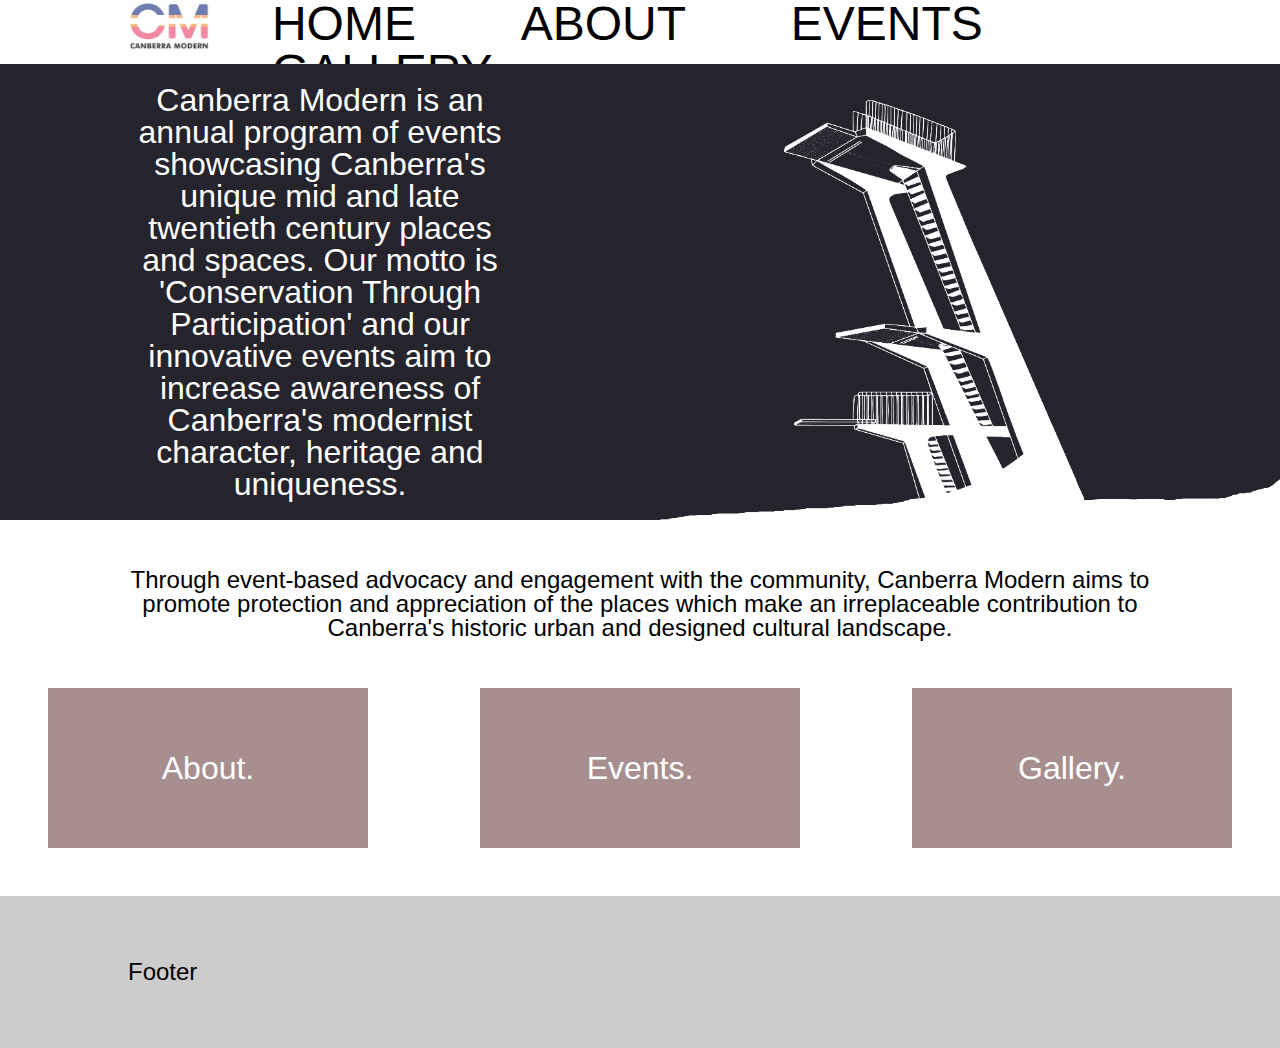
==== index.html @ aa25ffb9 "first commit" ====
<!DOCTYPE html>
<html lang="en">
<head>
    <meta charset="utf-8">
    <title>Responsive Site</title>
    <meta name="viewport" content="width=device-width,initial-scale=1.0">

    <link rel="stylesheet" href="assets/reset.css">
    <link rel="stylesheet" href="assets/styles.css">
</head>

<body>
  <header>
    <div class="inner" >
    <img src="assets/images/logo.png" alt="CanberraModern" height="50em">
     <nav> 
        <ul>
            <li><a href="index.html">Home</a></li>
            <li><a href="about.html">About</a></li>
            <li><a href="events.html">Events</a></li>
            <li><a href="gallery.html">Gallery</a></li>
        </ul>
     </nav>
    </div>
  </header>

<div class="hero">
  <h3 class="heroinner">Canberra Modern is an annual program of events showcasing Canberra's unique mid and late twentieth century places and spaces.
    Our motto is 'Conservation Through Participation' and our innovative events aim to increase awareness of Canberra's modernist character, heritage and uniqueness.</h3>
  <div><img class="herobackground" src="assets/images/herodesk.png" alt="pooltower"></div>
</div>

<main >
  <div class="inner">
    <div> 
      <p>Through event-based advocacy and engagement with the community, Canberra Modern aims to promote protection and appreciation of the places which make an irreplaceable contribution to Canberra's historic urban and designed cultural landscape. </p>
    </div>
  </div>

  <div class="gallery">
    <div>
      <h3>About.</h3>
    </div>
    <div>
      <h3>Events.</h3>
    </div>
    <div>
      <h3>Gallery.</h3>
    </div>
  </div>
</main>

<footer>
    <div class="inner">
        <p>Footer</p>
    </div>
</footer>
</body>
</html>
---- assets/styles.css ----
header {
    background: #fef
    display; flex: 1rem
}

header .inner {
    display: flex;
    justify-content: space-between;
    height: 4em;
}
header nav ul li {
    display: inline;
    margin-left: 1.5em;
}

header nav ul li a {
color: black;
text-decoration: none;
padding: 0.5em 0.8em;
text-transform: uppercase;
}

header nav ul li a:hover {
    color: grey;
}

.inner {
    width: 80%;
    margin: 0 auto;
    background-color: #fff
}

main {
    margin: 3em 0;
    text-align: center;
}

.heroinner {
    width: 60%;
    margin: 0 auto;
    background-color: #25242d;
    display: flex;
align-items: center;
}

.hero div h3 {
    display: flex;
    align-items: center;
    justify-content: center; 
}

.gallery {
    display: grid;
    grid-template-columns: 1fr 1fr 1fr;
    column-gap: 7em;
    margin: 3em;
}
 .gallery div {
    background-color: #a88f8f;
    min-height: 10em;
    display: flex;
    align-items: center;
    justify-content: center; 
    }

.hero {
    display: grid;
    grid-template-columns: 50% 50%;
    background-color: #25242d;
    padding: 0px;
    overflow: hidden;
    min-height: 30vw;
}

.herobackground {
    width: 100%;
    height: 100%;
}

h1 {
    font-family: Helvetica, Arial, sans-serif;
    font-size: 4em;
}

h2 {
    font-family: Helvetica, Arial, sans-serif;
    font-size: 3em;
}

h3 {
    font-family: Helvetica, Arial, sans-serif;
    color:white;
    font-size:2em;
    text-align: center;
}

p {
    font-family: Helvetica, Arial, sans-serif;
    font-size:1.5em;
}

a {
    font-family: Helvetica, Arial, sans-serif;
    font-size: 3em;
}

@media screen and (max-width: 500px) {
    body {
        background-color: blue;
    }
}

footer, footer .inner {
    background-color: #cccccc;
    padding: 2em 0;
}

.about p {
    text-align: left;
}
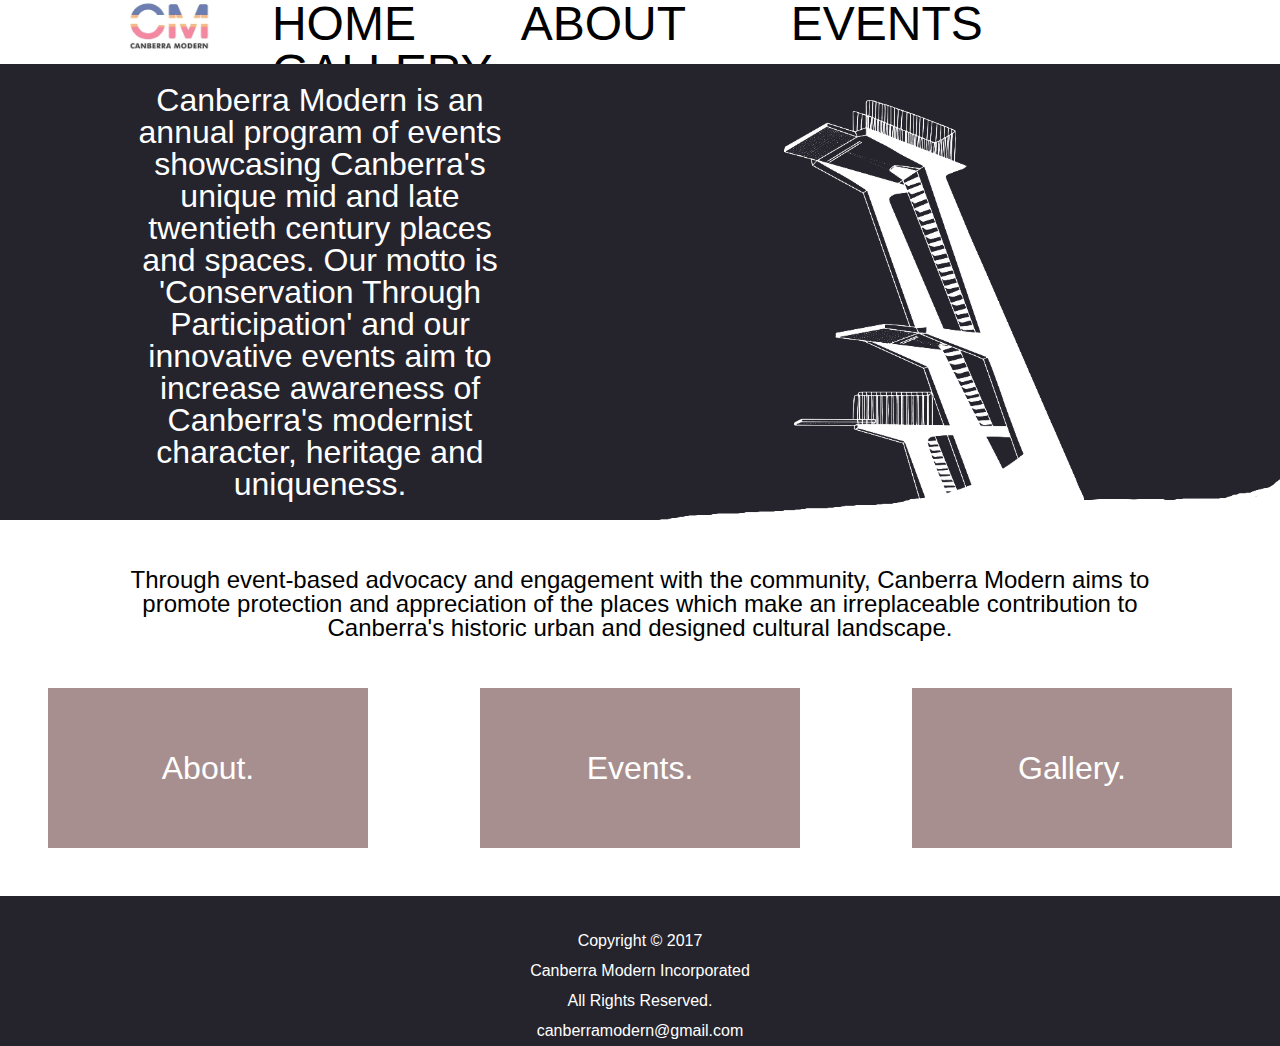
==== commit 9a0cdf62: "fixed and completed footer" ====
--- a/index.html
+++ b/index.html
@@ -25,8 +25,7 @@
   </header>
 
 <div class="hero">
-  <h3 class="heroinner">Canberra Modern is an annual program of events showcasing Canberra's unique mid and late twentieth century places and spaces.
-    Our motto is 'Conservation Through Participation' and our innovative events aim to increase awareness of Canberra's modernist character, heritage and uniqueness.</h3>
+  <h3 class="heroinner">Canberra Modern is an annual program of events showcasing Canberra's unique mid and late twentieth century places and spaces. Our motto is 'Conservation Through Participation' and our innovative events aim to increase awareness of Canberra's modernist character, heritage and uniqueness.</h3>
   <div><img class="herobackground" src="assets/images/herodesk.png" alt="pooltower"></div>
 </div>
 
@@ -51,9 +50,12 @@
 </main>
 
 <footer>
-    <div class="inner">
-        <p>Footer</p>
-    </div>
+ <div class="footer-inner">
+  <h4>Copyright © 2017</h4>
+  <h4>Canberra Modern Incorporated</h4>
+  <h4>All Rights Reserved.</h4>
+  <h4>canberramodern@gmail.com</h4>
+ </div>
 </footer>
 </body>
 </html>--- a/assets/styles.css
+++ b/assets/styles.css
@@ -84,24 +84,31 @@
 
 h2 {
     font-family: Helvetica, Arial, sans-serif;
-    font-size: 3em;
+    font-size: 3rem;
 }
 
 h3 {
     font-family: Helvetica, Arial, sans-serif;
     color:white;
-    font-size:2em;
+    font-size:2rem;
     text-align: center;
+}
+
+h4 {
+    font-family: Helvetica, Arial, sans-serif;
+    font-size: 1rem;
+    text-align: center;
+    line-height:30px;
 }
 
 p {
     font-family: Helvetica, Arial, sans-serif;
-    font-size:1.5em;
+    font-size:1.5rem;
 }
 
 a {
     font-family: Helvetica, Arial, sans-serif;
-    font-size: 3em;
+    font-size: 3rem;
 }
 
 @media screen and (max-width: 500px) {
@@ -110,9 +117,24 @@
     }
 }
 
-footer, footer .inner {
-    background-color: #cccccc;
-    padding: 2em 0;
+footer {
+    position:relative;
+    bottom:0;
+    right:0;
+    left:0;
+    height:auto;
+    padding-top:30px;
+    width:100vw;
+    color:white;
+    background-color: #25242d;
+}
+
+.footer-inner {
+display:flex;
+align-items:center;
+justify-content:center;
+flex-direction: column;
+text-align:center;
 }
 
 .about p {
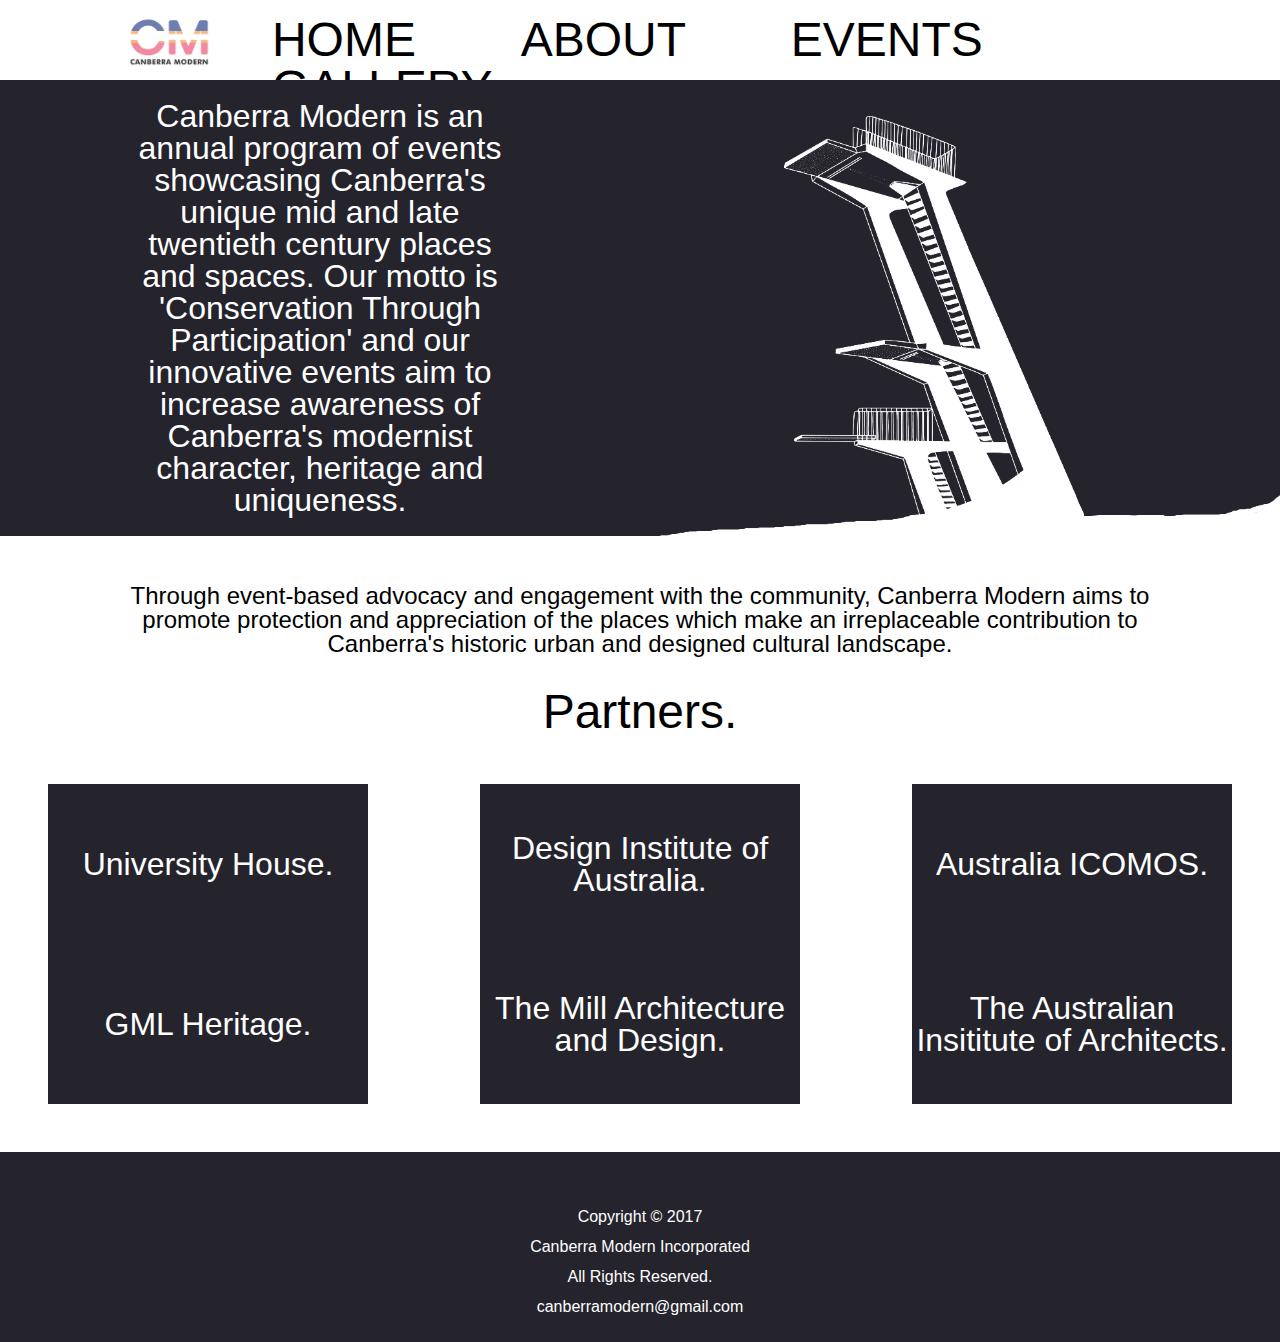
==== commit 7ac03aeb: "made website responsive for mobile." ====
--- a/index.html
+++ b/index.html
@@ -26,7 +26,9 @@
 
 <div class="hero">
   <h3 class="heroinner">Canberra Modern is an annual program of events showcasing Canberra's unique mid and late twentieth century places and spaces. Our motto is 'Conservation Through Participation' and our innovative events aim to increase awareness of Canberra's modernist character, heritage and uniqueness.</h3>
-  <div><img class="herobackground" src="assets/images/herodesk.png" alt="pooltower"></div>
+  <div>
+    <img class="herobackground" src="assets/images/herodesk.png" alt="pooltower">
+  </div>
 </div>
 
 <main >
@@ -35,16 +37,26 @@
       <p>Through event-based advocacy and engagement with the community, Canberra Modern aims to promote protection and appreciation of the places which make an irreplaceable contribution to Canberra's historic urban and designed cultural landscape. </p>
     </div>
   </div>
-
+  <h3>............</h3>
+<h2>Partners.</h2>
   <div class="gallery">
     <div>
-      <h3>About.</h3>
+      <h3>University House.</h3>
     </div>
     <div>
-      <h3>Events.</h3>
+      <h3>Design Institute of Australia.</h3>
     </div>
     <div>
-      <h3>Gallery.</h3>
+      <h3>Australia ICOMOS.</h3>
+    </div>
+    <div>
+      <h3>GML Heritage.</h3>
+    </div>
+    <div>
+      <h3>The Mill Architecture and Design.</h3>
+    </div>
+    <div>
+      <h3>The Australian Insititute of Architects.</h3>
     </div>
   </div>
 </main>
--- a/assets/styles.css
+++ b/assets/styles.css
@@ -1,6 +1,7 @@
 header {
     background: #fef
-    display; flex: 1rem
+    display; flex: 1rem;
+    padding-top:1em;
 }
 
 header .inner {
@@ -56,12 +57,40 @@
     margin: 3em;
 }
  .gallery div {
-    background-color: #a88f8f;
+    background-color: #25242d;
     min-height: 10em;
     display: flex;
     align-items: center;
     justify-content: center; 
     }
+
+    .gallery-gallery {
+        display: grid;
+        grid-template-columns: 1fr 1fr 1fr;  
+        column-gap:.5em;
+        row-gap: 1em;
+        margin: 4em 0;
+    }
+
+    .gallery-gallery div{
+        min-height: 10em;
+        display: flex;
+        align-items: center;
+        justify-content: center;
+    }
+
+    .about-gallery {
+        display: grid;
+        grid-template-columns:1fr 1fr;
+        margin: 3em;
+    }
+
+     .about-gallery div {
+        min-height: 10em;
+        display: flex;
+        align-items: center;
+        justify-content: center; 
+        }
 
 .hero {
     display: grid;
@@ -71,12 +100,32 @@
     overflow: hidden;
     min-height: 30vw;
 }
+.hero-about {
+    background-color:#25242d ;
+    padding-top: 5rem;
+    padding-bottom: 5rem;
+    color:white;
+}
 
 .herobackground {
     width: 100%;
     height: 100%;
 }
 
+.gallery-grid {
+display:grid;
+grid-template-columns: 1fr 1fr 1fr;
+grid-template-rows: auto;
+column-gap: 3em;
+margin: 3em;
+}
+
+.gallery-content {
+    display:inline;
+    padding:2em;
+    background-color:#25242d;
+}
+
 h1 {
     font-family: Helvetica, Arial, sans-serif;
     font-size: 4em;
@@ -94,6 +143,14 @@
     text-align: center;
 }
 
+.about-gallery h3 {
+    color:black;
+    padding-left:2rem;
+    padding-right:2rem;
+        }
+
+
+
 h4 {
     font-family: Helvetica, Arial, sans-serif;
     font-size: 1rem;
@@ -111,11 +168,6 @@
     font-size: 3rem;
 }
 
-@media screen and (max-width: 500px) {
-    body {
-        background-color: blue;
-    }
-}
 
 footer {
     position:relative;
@@ -123,7 +175,8 @@
     right:0;
     left:0;
     height:auto;
-    padding-top:30px;
+    padding-top:50px;
+    padding-bottom:20px;
     width:100vw;
     color:white;
     background-color: #25242d;
@@ -137,6 +190,195 @@
 text-align:center;
 }
 
-.about p {
-    text-align: left;
+@media screen and (max-width: 500px) {
+    
+    header {
+        background: #fef
+        display; flex: 1rem;
+        padding: top 0;
+    }
+    
+    header .inner {
+        display: flex;
+        justify-content: space-between;
+        height: 4em;
+    }
+    header nav ul li {
+        display: inline;
+        margin-left: 1.5em;
+    }
+    
+    header nav ul li a {
+    color: black;
+    text-decoration: none;
+    padding: 0.5em 0.8em;
+    text-transform: uppercase;
+    }
+    
+    header nav ul li a:hover {
+        color: grey;
+    }
+    
+    .inner {
+        width: 80%;
+        margin: 0 auto;
+        background-color: #fff
+    }
+    
+    main {
+        margin: 3em 0;
+        text-align: center;
+    }
+    
+    .heroinner {
+        width: 60%;
+        margin: 0 auto;
+        background-color: #25242d;
+        display: flex;
+    align-items: center;
+    }
+    
+    .hero div h3 {
+        display: flex;
+        align-items: center;
+        justify-content: center; 
+    }
+    
+    .gallery {
+        display: grid;
+        grid-template-columns: 1fr ;
+    }
+     .gallery div {
+        background-color: #25242d;
+        min-height: 10em;
+        display: flex;
+        align-items: center;
+        justify-content: center; 
+        }
+    
+        .gallery-gallery {
+            display: grid;
+            grid-template-columns: 1fr;  
+            column-gap:.5em;
+            row-gap: 1em;
+            margin: 4em 0;
+        }
+    
+        .gallery-gallery div{
+            min-height: 10em;
+            display: flex;
+            align-items: center;
+            justify-content: center;
+        }
+    
+        .about-gallery {
+            display: grid;
+            grid-template-columns: 1fr;
+            margin: 4em 0;
+            max-width:100%;
+            }
+    
+         .about-gallery div {
+            min-height: 10em;
+            display: flex;
+            align-items: center;
+            justify-content: center; 
+            }
+    
+    .hero {
+        display: grid;
+        grid-template-columns: 50% 50%;
+        background-color: #25242d;
+        padding: 0px;
+        overflow: hidden;
+        min-height: 30vw;
+    }
+    .hero-about {
+        background-color:#25242d ;
+        padding-top: 5rem;
+        padding-bottom: 5rem;
+        color:white;
+    }
+    
+    .herobackground {
+        width: 100%;
+        height: 100%;
+    }
+    
+    .gallery-grid {
+    display:grid;
+    grid-template-columns: 1fr;
+    grid-template-rows: auto;
+    margin:0 0;
+    }
+    
+    .gallery-content {
+        background-color:#25242d;
+        margin: 1em 0;
+        align-self:left;
+    }
+    
+    h1 {
+        font-family: Helvetica, Arial, sans-serif;
+        font-size: 2em;
+    }
+    
+    h2 {
+        font-family: Helvetica, Arial, sans-serif;
+        font-size: 1.5rem;
+    }
+    
+    h3 {
+        font-family: Helvetica, Arial, sans-serif;
+        color:white;
+        font-size:1rem;
+        text-align: center;
+    }
+    
+    .about-gallery h3 {
+        color:black;
+        padding-left:1.5rem;
+        padding-right:1.5rem;
+            }
+    
+    
+    
+    h4 {
+        font-family: Helvetica, Arial, sans-serif;
+        font-size: 0.5rem;
+        text-align: center;
+        line-height:30px;
+    }
+    
+    p {
+        font-family: Helvetica, Arial, sans-serif;
+        font-size:1.5rem;
+    }
+    
+    a {
+        font-family: Helvetica, Arial, sans-serif;
+        font-size: 1rem;
+    }
+    
+    footer {
+        position:relative;
+        bottom:0;
+        right:0;
+        left:0;
+        height:auto;
+        padding-top:50px;
+        padding-bottom:20px;
+        width:100vw;
+        color:white;
+        background-color: #25242d;
+    }
+    
+    .footer-inner {
+    display:flex;
+    align-items:center;
+    justify-content:center;
+    flex-direction: column;
+    text-align:center;
+    }
+
 }